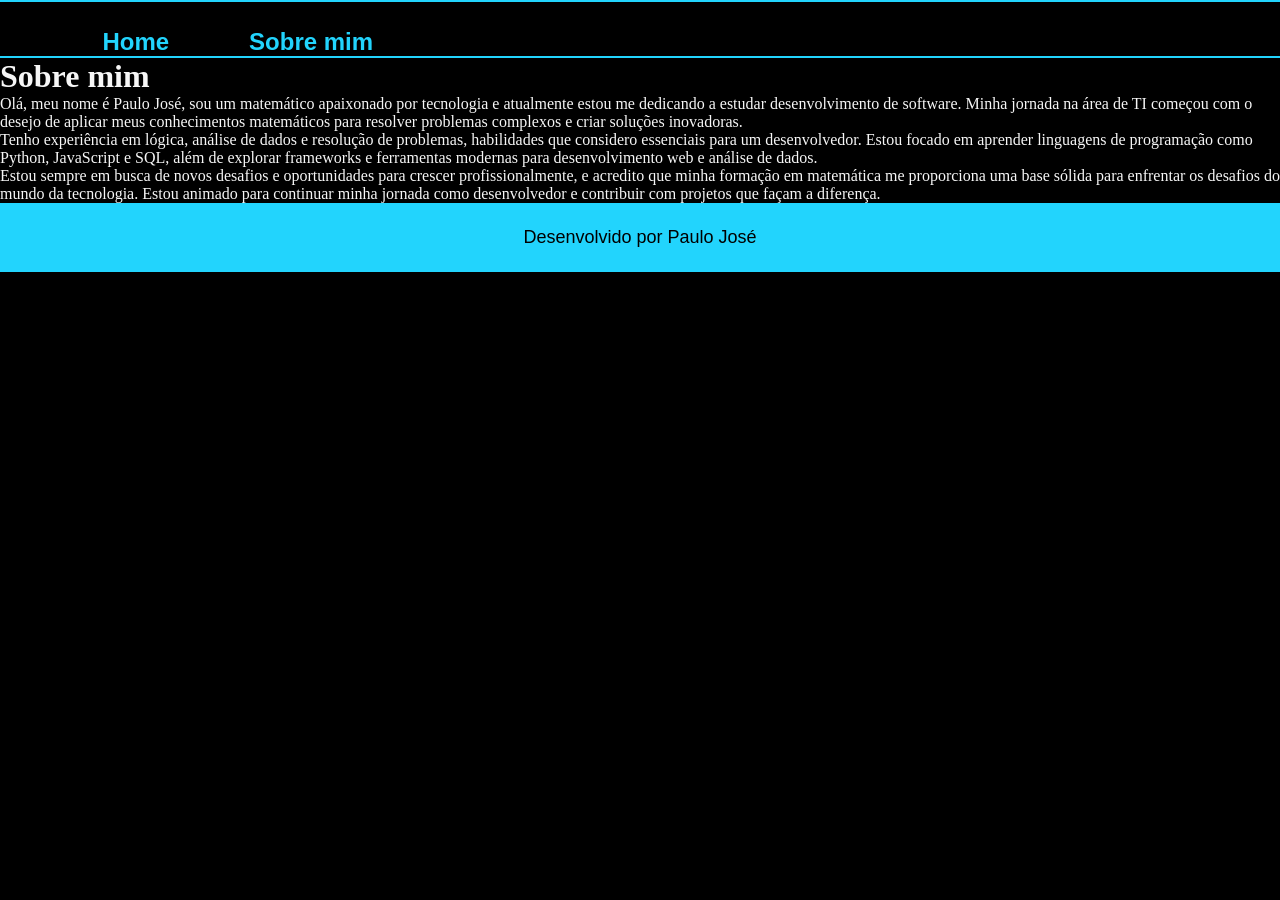
==== about.html @ c3dd3ad5 "Reenvio" ====
<!DOCTYPE html>
<html lang="pt-br">
<head>
    <meta charset="UTF-8">
    <meta name="viewport" content="width=device-width, initial-scale=1.0">
    <link rel="stylesheet" href="style.css">
    <title>Sobre mim</title>
</head>
<body>
    <header class="cabecalho"><nav class="menu">
        <a class="menu__link" href="index.html">Home</a>
        <a class="menu__link" href="about.html">Sobre mim</a>
    </nav></header>
    <main>
        <h1>Sobre mim</h1>
        <p>Olá, meu nome é Paulo José, sou um matemático apaixonado por tecnologia e atualmente estou me dedicando a estudar desenvolvimento de software. Minha jornada na área de TI começou com o desejo de aplicar meus conhecimentos matemáticos para resolver problemas complexos e criar soluções inovadoras.</p>
        <p>Tenho experiência em lógica, análise de dados e resolução de problemas, habilidades que considero essenciais para um desenvolvedor. Estou focado em aprender linguagens de programação como Python, JavaScript e SQL, além de explorar frameworks e ferramentas modernas para desenvolvimento web e análise de dados.</p>
        <p>Estou sempre em busca de novos desafios e oportunidades para crescer profissionalmente, e acredito que minha formação em matemática me proporciona uma base sólida para enfrentar os desafios do mundo da tecnologia. Estou animado para continuar minha jornada como desenvolvedor e contribuir com projetos que façam a diferença.</p>
    </main>
    <footer>Desenvolvido por Paulo José</footer>
    
</body>
</html>
---- style.css ----
* {
    margin: 0;
    padding: 0;
}

@import url('https://fonts.googleapis.com/css2?family=Krona+One&family=Montserrat:ital,wght@0,100..900;1,100..900&display=swap');

body {
    background-color: black;
    color: #F6F6F6;
    box-sizing: border-box;
}

.cabecalho {
    padding: 2% 0% 0% 8%;
    border-top: #22D4FD 2px solid;
    border-bottom: #22D4FD 2px solid;
}

.menu {
    display: flex;

    gap: 80px;
    font-family: "Montserrat", sans-serif;
    font-size: 24px;
    font-weight: 600;
    color: #22D4FD;
}

.menu__link {
    text-decoration: none;
    color: #22D4FD;
}

.apresentacao {
    padding: 5% 8%;
    display: flex;
    align-items: top;
    justify-content: space-between;
}

.apresentacao__conteudo {
    width: 650px;
    display: flex;
    flex-direction: column;
    gap: 40px;
}

.apresentacao__conteudo__titulo {
    font-size: 36px;
    font-family: "Krona One", sans-serif;
}

.titulo-destaque {
    color: #22D4FD;
}

.apresentacao__conteudo__texto {
    font-size: 24px;
    font-family: "Montserrat", sans-serif;
    line-height: 1.6;
    font-weight: 400;
    text-align: justify;
}

.apresentacao__links__subtitulo {
    font-size: 24px;
    font-family: "Krona One", sans-serif;
}

.apresentacao__links {
    display: flex;
    align-items: center;
    flex-direction: column;
    justify-content: space-between;
    gap: 32px
}

.ancora {
    display: flex;
    justify-content: center;
    align-items: center;
    gap: 16px;
    color: #F6F6F6;
    border: 2px solid #22D4FD;
    font-family: "Montserrat", sans-serif;
    font-weight: 600;
    width: 380px;
    text-align: center;
    border-radius: 16px;
    font-size: 24px;
    padding: 21.5px 0;
    text-decoration: none;
}

.ancora:hover {
    background-color: #22D4FD;
    color: black;
    transition: 0.3s;
}

.ancora:hover .icone {
    filter: brightness(0);
    transition: 0.3s;
}

.imagem {
    border-radius: 50px;
    border: 3px solid #22D4FD;
}

footer {
    padding: 24px;
    text-align: center;
    background-color: #22D4FD;
    color: black;
    font-family: "Montserrat", sans-serif;
    font-size: 18px;
    font-weight: 400;
}
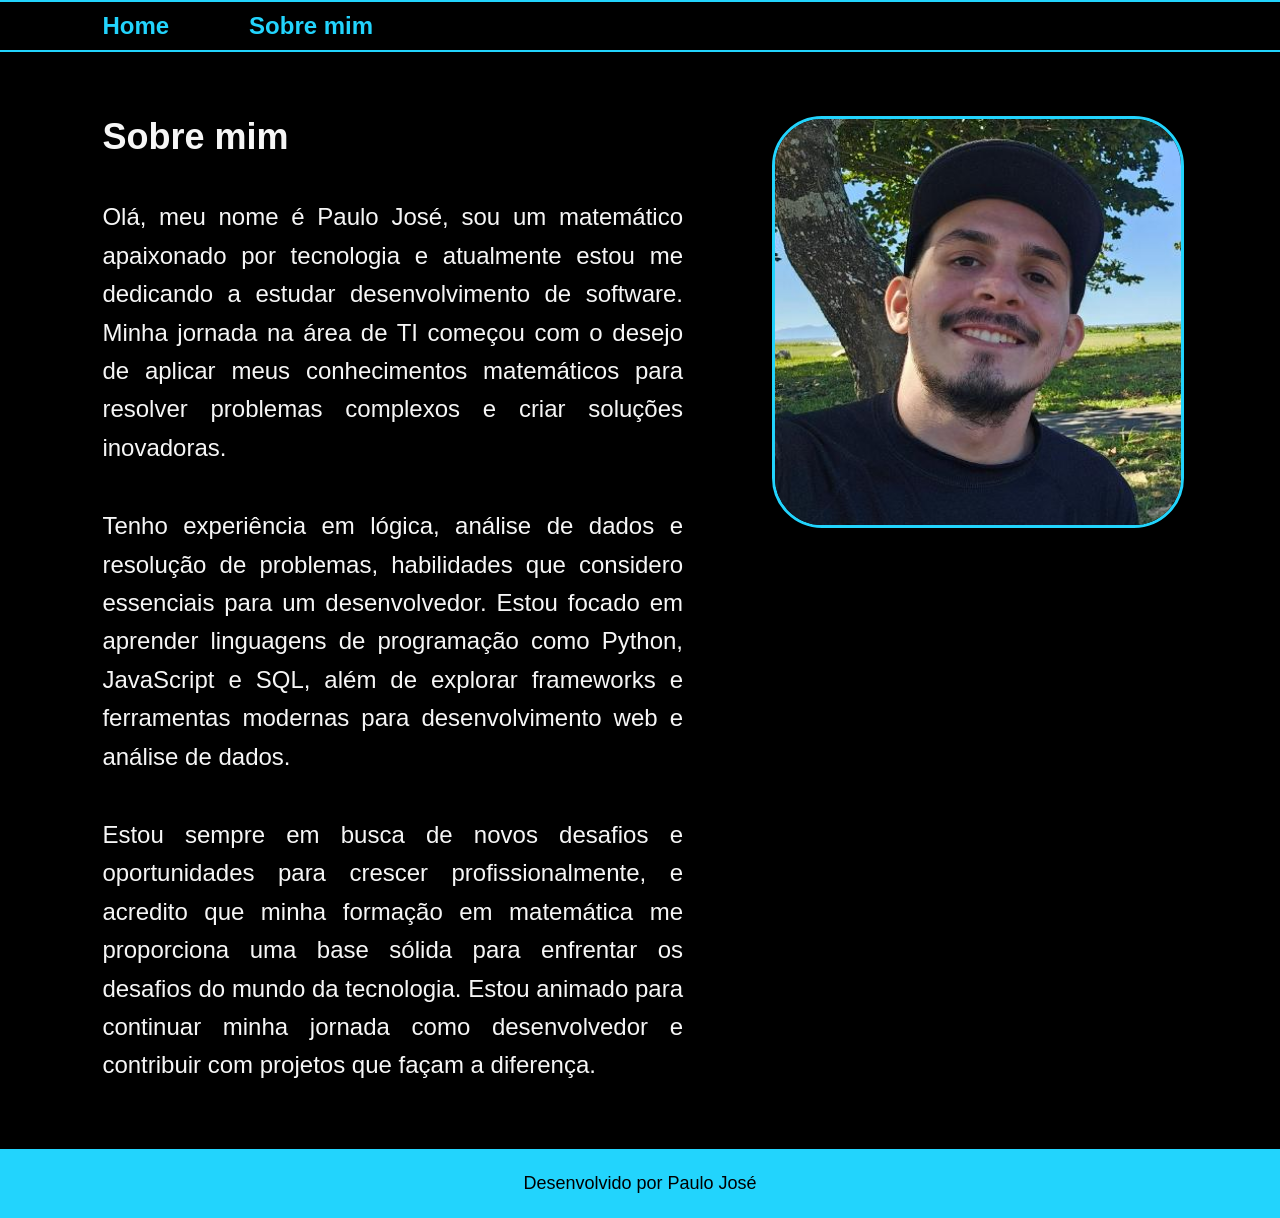
==== commit 32cf1ecc: "atualização" ====
--- a/about.html
+++ b/about.html
@@ -1,23 +1,52 @@
-<!DOCTYPE html>
+<!doctype html>
 <html lang="pt-br">
-<head>
-    <meta charset="UTF-8">
-    <meta name="viewport" content="width=device-width, initial-scale=1.0">
-    <link rel="stylesheet" href="style.css">
+  <head>
+    <meta charset="UTF-8" />
+    <meta name="viewport" content="width=device-width, initial-scale=1.0" />
+    <link rel="stylesheet" href="style.css" />
     <title>Sobre mim</title>
-</head>
-<body>
-    <header class="cabecalho"><nav class="menu">
+  </head>
+  <body>
+    <header class="cabecalho">
+      <nav class="menu">
         <a class="menu__link" href="index.html">Home</a>
         <a class="menu__link" href="about.html">Sobre mim</a>
-    </nav></header>
-    <main>
-        <h1>Sobre mim</h1>
-        <p>Olá, meu nome é Paulo José, sou um matemático apaixonado por tecnologia e atualmente estou me dedicando a estudar desenvolvimento de software. Minha jornada na área de TI começou com o desejo de aplicar meus conhecimentos matemáticos para resolver problemas complexos e criar soluções inovadoras.</p>
-        <p>Tenho experiência em lógica, análise de dados e resolução de problemas, habilidades que considero essenciais para um desenvolvedor. Estou focado em aprender linguagens de programação como Python, JavaScript e SQL, além de explorar frameworks e ferramentas modernas para desenvolvimento web e análise de dados.</p>
-        <p>Estou sempre em busca de novos desafios e oportunidades para crescer profissionalmente, e acredito que minha formação em matemática me proporciona uma base sólida para enfrentar os desafios do mundo da tecnologia. Estou animado para continuar minha jornada como desenvolvedor e contribuir com projetos que façam a diferença.</p>
+      </nav>
+    </header>
+    <main class="apresentacao">
+      <section class="apresentacao__conteudo">
+        <h1 class="apresentacao__conteudo__titulo">Sobre mim</h1>
+        <p class="apresentacao__conteudo__texto">
+          Olá, meu nome é Paulo José, sou um matemático apaixonado por
+          tecnologia e atualmente estou me dedicando a estudar desenvolvimento
+          de software. Minha jornada na área de TI começou com o desejo de
+          aplicar meus conhecimentos matemáticos para resolver problemas
+          complexos e criar soluções inovadoras.
+        </p>
+        <p class="apresentacao__conteudo__texto">
+          Tenho experiência em lógica, análise de dados e resolução de
+          problemas, habilidades que considero essenciais para um desenvolvedor.
+          Estou focado em aprender linguagens de programação como Python,
+          JavaScript e SQL, além de explorar frameworks e ferramentas modernas
+          para desenvolvimento web e análise de dados.
+        </p>
+        <p class="apresentacao__conteudo__texto">
+          Estou sempre em busca de novos desafios e oportunidades para crescer
+          profissionalmente, e acredito que minha formação em matemática me
+          proporciona uma base sólida para enfrentar os desafios do mundo da
+          tecnologia. Estou animado para continuar minha jornada como
+          desenvolvedor e contribuir com projetos que façam a diferença.
+        </p>
+      </section>
+
+      <section>
+        <img
+          class="imagem"
+          src="./assets/foto_de_perfil.jpg"
+          alt="Foto do Paulo, um homem jovem sorrindo, usando boné e camiseta preta, em área ao ar livre com árvore e céu claro. "
+        />
+      </section>
     </main>
     <footer>Desenvolvido por Paulo José</footer>
-    
-</body>
-</html>+  </body>
+</html>
--- a/style.css
+++ b/style.css
@@ -1,120 +1,132 @@
 * {
-    margin: 0;
-    padding: 0;
+  margin: 0;
+  padding: 0;
 }
 
-@import url('https://fonts.googleapis.com/css2?family=Krona+One&family=Montserrat:ital,wght@0,100..900;1,100..900&display=swap');
+@import url("https://fonts.googleapis.com/css2?family=Krona+One&family=Montserrat:ital,wght@0,100..900;1,100..900&display=swap");
+
+:root {
+    --cor-primaria: #000000;
+    --cor-secundaria: #f6f6f6;
+    --cor-terciaria: #22d4fd;
+
+    --font-primaria: "Krona One", sans-serif;
+    --font-secundaria: "Montserrat", sans-serif;
+}
+
 
 body {
-    background-color: black;
-    color: #F6F6F6;
-    box-sizing: border-box;
+  background-color: var(--cor-primaria);
+  color: var(--cor-secundaria);
+  box-sizing: border-box;
 }
 
-.cabecalho {
-    padding: 2% 0% 0% 8%;
-    border-top: #22D4FD 2px solid;
-    border-bottom: #22D4FD 2px solid;
-}
-
-.menu {
-    display: flex;
-
-    gap: 80px;
-    font-family: "Montserrat", sans-serif;
-    font-size: 24px;
-    font-weight: 600;
-    color: #22D4FD;
+.cabecalho {
+  padding: 0.8% 0% 0.8% 8%;
+  border-top: var(--cor-terciaria) 2px solid;
+  border-bottom: var(--cor-terciaria) 2px solid;
+}
+
+.menu {
+  display: flex;
+  align-items: center;
+  gap: 80px;
+  font-family: var(--font-secundaria);
+  font-size: 24px;
+  font-weight: 600;
+  color: var(--cor-terciaria);
 }
 
 .menu__link {
-    text-decoration: none;
-    color: #22D4FD;
+  text-decoration: none;
+  color: var(--cor-terciaria);
 }
 
 .apresentacao {
-    padding: 5% 8%;
-    display: flex;
-    align-items: top;
-    justify-content: space-between;
+  padding: 5% 8%;
+  display: flex;
+  align-items: top;
+  justify-content: space-between;
 }
 
 .apresentacao__conteudo {
-    width: 650px;
-    display: flex;
-    flex-direction: column;
-    gap: 40px;
+  width: 60%;
+  display: flex;
+  flex-direction: column;
+  gap: 40px;
 }
 
 .apresentacao__conteudo__titulo {
-    font-size: 36px;
-    font-family: "Krona One", sans-serif;
+  font-size: 36px;
+  font-family: var(--font-primaria)
 }
 
 .titulo-destaque {
-    color: #22D4FD;
+  color: var(--cor-terciaria);
 }
 
 .apresentacao__conteudo__texto {
-    font-size: 24px;
-    font-family: "Montserrat", sans-serif;
-    line-height: 1.6;
-    font-weight: 400;
-    text-align: justify;
+  font-size: 24px;
+  font-family: var(--font-secundaria);
+  line-height: 1.6;
+  font-weight: 400;
+  text-align: justify;
+  padding-right: 10%;
 }
 
 .apresentacao__links__subtitulo {
-    font-size: 24px;
-    font-family: "Krona One", sans-serif;
+  font-size: 24px;
+  font-family: var(--font-primaria);
 }
 
 .apresentacao__links {
-    display: flex;
-    align-items: center;
-    flex-direction: column;
-    justify-content: space-between;
-    gap: 32px
+  display: flex;
+  align-items: center;
+  flex-direction: column;
+  justify-content: space-between;
+  gap: 32px;
 }
 
 .ancora {
-    display: flex;
-    justify-content: center;
-    align-items: center;
-    gap: 16px;
-    color: #F6F6F6;
-    border: 2px solid #22D4FD;
-    font-family: "Montserrat", sans-serif;
-    font-weight: 600;
-    width: 380px;
-    text-align: center;
-    border-radius: 16px;
-    font-size: 24px;
-    padding: 21.5px 0;
-    text-decoration: none;
+  display: flex;
+  justify-content: center;
+  align-items: center;
+  gap: 16px;
+  color: var(--cor-secundaria);
+  border: 2px solid var(--cor-terciaria);
+  font-family: var(--font-secundaria);
+  font-weight: 600;
+  width: 380px;
+  text-align: center;
+  border-radius: 16px;
+  font-size: 24px;
+  padding: 21.5px 0;
+  text-decoration: none;
 }
 
 .ancora:hover {
-    background-color: #22D4FD;
-    color: black;
-    transition: 0.3s;
+  background-color: var(--cor-terciaria);
+  color: var(--cor-primaria);
+  transition: 0.3s;
 }
 
 .ancora:hover .icone {
-    filter: brightness(0);
-    transition: 0.3s;
+  filter: brightness(0);
+  transition: 0.3s;
 }
 
 .imagem {
-    border-radius: 50px;
-    border: 3px solid #22D4FD;
+  width: 100%;
+  border-radius: 50px;
+  border: 3px solid var(--cor-terciaria);
 }
 
 footer {
-    padding: 24px;
-    text-align: center;
-    background-color: #22D4FD;
-    color: black;
-    font-family: "Montserrat", sans-serif;
-    font-size: 18px;
-    font-weight: 400;
-}+  padding: 24px;
+  text-align: center;
+  background-color: var(--cor-terciaria);
+  color: var(--cor-primaria);
+  font-family: var(--font-secundaria);
+  font-size: 18px;
+  font-weight: 400;
+}
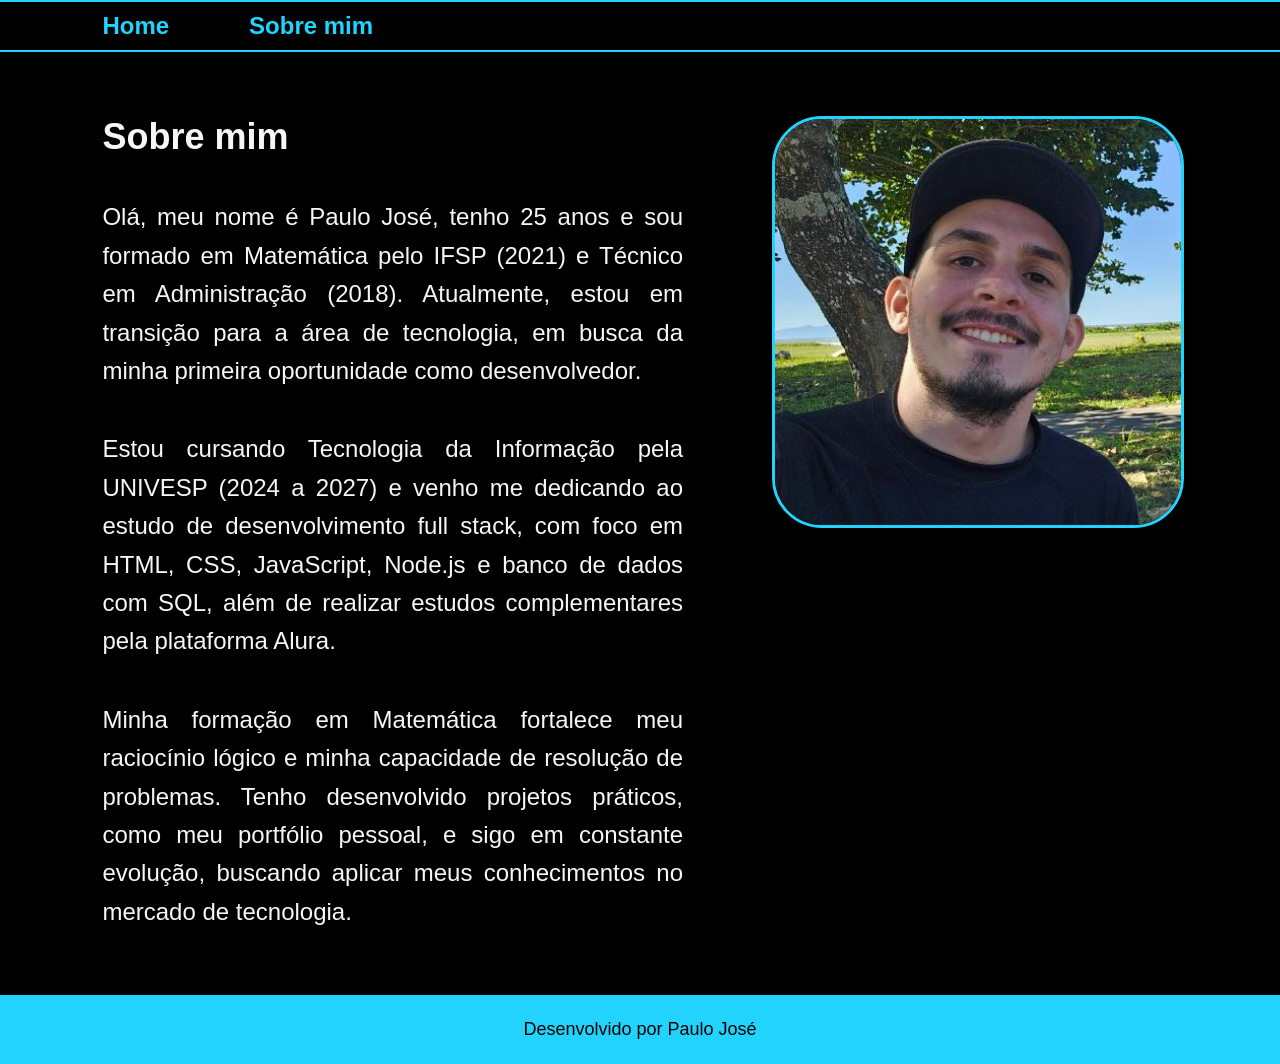
==== commit 0bef94bf: "atualização do "Sobre mim"" ====
--- a/about.html
+++ b/about.html
@@ -1,52 +1,49 @@
-<!doctype html>
-<html lang="pt-br">
-  <head>
-    <meta charset="UTF-8" />
-    <meta name="viewport" content="width=device-width, initial-scale=1.0" />
-    <link rel="stylesheet" href="style.css" />
-    <title>Sobre mim</title>
-  </head>
-  <body>
-    <header class="cabecalho">
-      <nav class="menu">
-        <a class="menu__link" href="index.html">Home</a>
-        <a class="menu__link" href="about.html">Sobre mim</a>
-      </nav>
-    </header>
-    <main class="apresentacao">
-      <section class="apresentacao__conteudo">
-        <h1 class="apresentacao__conteudo__titulo">Sobre mim</h1>
-        <p class="apresentacao__conteudo__texto">
-          Olá, meu nome é Paulo José, sou um matemático apaixonado por
-          tecnologia e atualmente estou me dedicando a estudar desenvolvimento
-          de software. Minha jornada na área de TI começou com o desejo de
-          aplicar meus conhecimentos matemáticos para resolver problemas
-          complexos e criar soluções inovadoras.
-        </p>
-        <p class="apresentacao__conteudo__texto">
-          Tenho experiência em lógica, análise de dados e resolução de
-          problemas, habilidades que considero essenciais para um desenvolvedor.
-          Estou focado em aprender linguagens de programação como Python,
-          JavaScript e SQL, além de explorar frameworks e ferramentas modernas
-          para desenvolvimento web e análise de dados.
-        </p>
-        <p class="apresentacao__conteudo__texto">
-          Estou sempre em busca de novos desafios e oportunidades para crescer
-          profissionalmente, e acredito que minha formação em matemática me
-          proporciona uma base sólida para enfrentar os desafios do mundo da
-          tecnologia. Estou animado para continuar minha jornada como
-          desenvolvedor e contribuir com projetos que façam a diferença.
-        </p>
-      </section>
-
-      <section>
-        <img
-          class="imagem"
-          src="./assets/foto_de_perfil.jpg"
-          alt="Foto do Paulo, um homem jovem sorrindo, usando boné e camiseta preta, em área ao ar livre com árvore e céu claro. "
-        />
-      </section>
-    </main>
-    <footer>Desenvolvido por Paulo José</footer>
-  </body>
-</html>
+<!doctype html>
+<html lang="pt-br">
+  <head>
+    <meta charset="UTF-8" />
+    <meta name="viewport" content="width=device-width, initial-scale=1.0" />
+    <link rel="stylesheet" href="style.css" />
+    <title>Sobre mim</title>
+  </head>
+  <body>
+    <header class="cabecalho">
+      <nav class="menu">
+        <a class="menu__link" href="index.html">Home</a>
+        <a class="menu__link" href="about.html">Sobre mim</a>
+      </nav>
+    </header>
+    <main class="apresentacao">
+      <section class="apresentacao__conteudo">
+        <h1 class="apresentacao__conteudo__titulo">Sobre mim</h1>
+        <p class="apresentacao__conteudo__texto">
+          Olá, meu nome é Paulo José, tenho 25 anos e sou formado em Matemática
+          pelo IFSP (2021) e Técnico em Administração (2018). Atualmente, estou
+          em transição para a área de tecnologia, em busca da minha primeira
+          oportunidade como desenvolvedor.
+        </p>
+        <p class="apresentacao__conteudo__texto">
+          Estou cursando Tecnologia da Informação pela UNIVESP (2024 a 2027) e
+          venho me dedicando ao estudo de desenvolvimento full stack, com foco
+          em HTML, CSS, JavaScript, Node.js e banco de dados com SQL, além de
+          realizar estudos complementares pela plataforma Alura.
+        </p>
+        <p class="apresentacao__conteudo__texto">
+          Minha formação em Matemática fortalece meu raciocínio lógico e minha
+          capacidade de resolução de problemas. Tenho desenvolvido projetos
+          práticos, como meu portfólio pessoal, e sigo em constante evolução,
+          buscando aplicar meus conhecimentos no mercado de tecnologia.
+        </p>
+      </section>
+
+      <section>
+        <img
+          class="imagem"
+          src="./assets/foto_de_perfil.jpg"
+          alt="Foto do Paulo, um homem jovem sorrindo, usando boné e camiseta preta, em área ao ar livre com árvore e céu claro."
+        />
+      </section>
+    </main>
+    <footer>Desenvolvido por Paulo José</footer>
+  </body>
+</html>
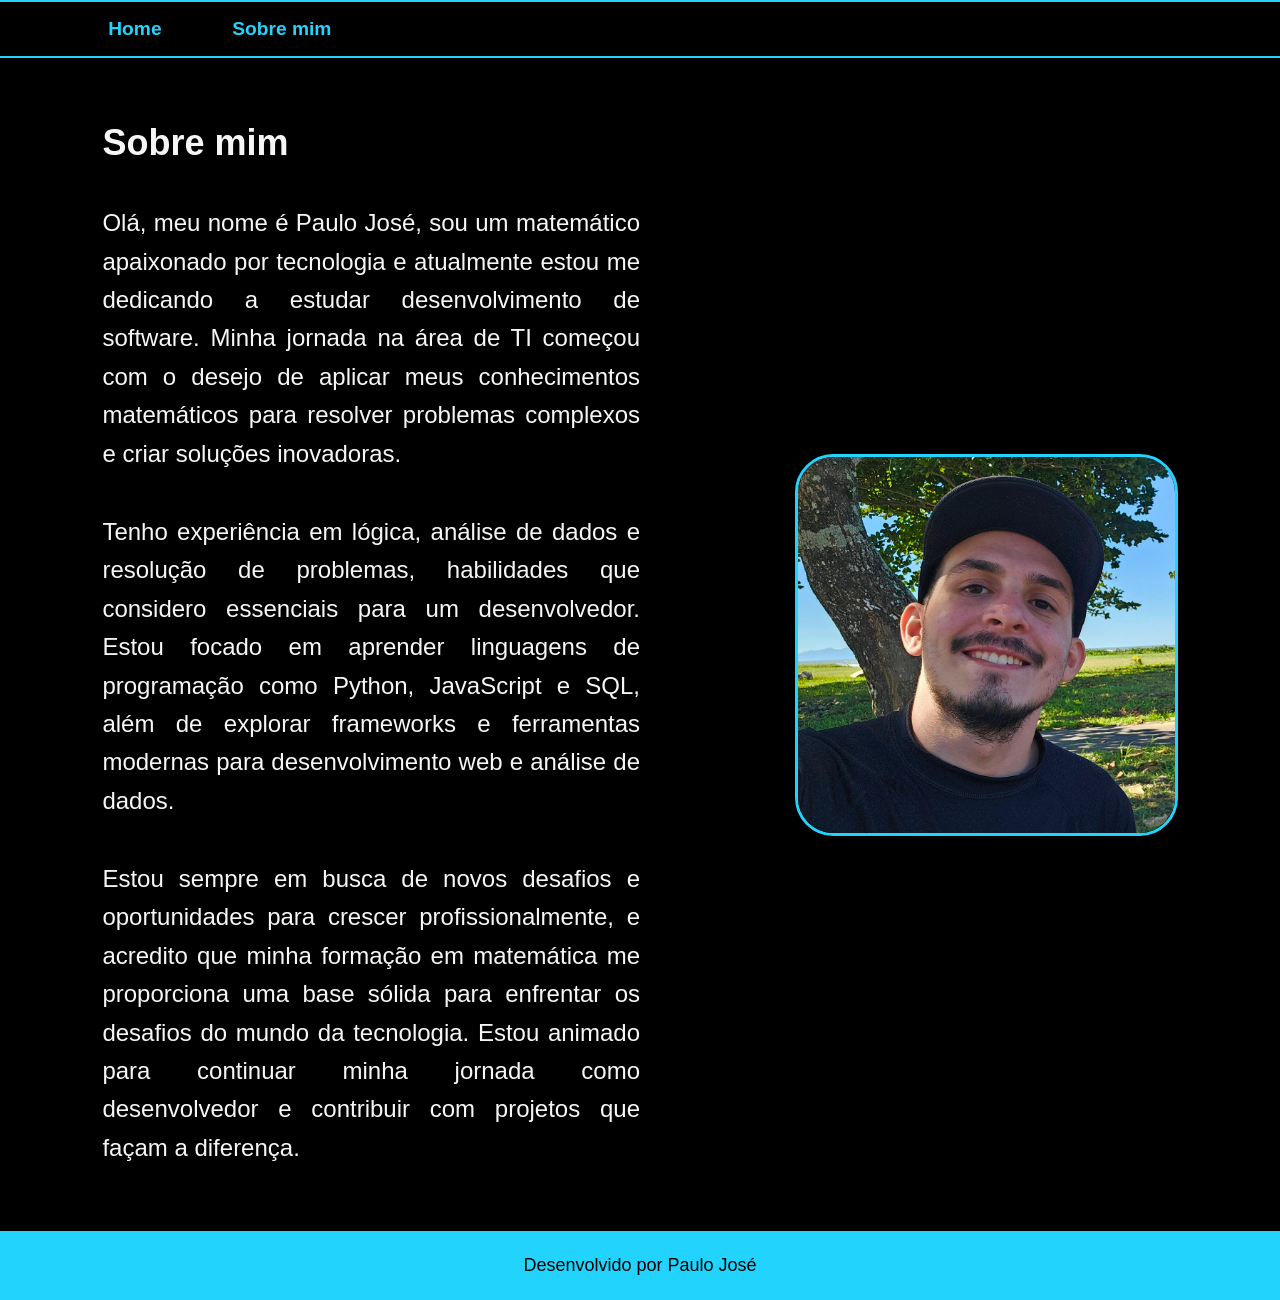
==== commit a1d11e93: "Responsividade" ====
--- a/about.html
+++ b/about.html
@@ -1,49 +1,52 @@
-<!doctype html>
-<html lang="pt-br">
-  <head>
-    <meta charset="UTF-8" />
-    <meta name="viewport" content="width=device-width, initial-scale=1.0" />
-    <link rel="stylesheet" href="style.css" />
-    <title>Sobre mim</title>
-  </head>
-  <body>
-    <header class="cabecalho">
-      <nav class="menu">
-        <a class="menu__link" href="index.html">Home</a>
-        <a class="menu__link" href="about.html">Sobre mim</a>
-      </nav>
-    </header>
-    <main class="apresentacao">
-      <section class="apresentacao__conteudo">
-        <h1 class="apresentacao__conteudo__titulo">Sobre mim</h1>
-        <p class="apresentacao__conteudo__texto">
-          Olá, meu nome é Paulo José, tenho 25 anos e sou formado em Matemática
-          pelo IFSP (2021) e Técnico em Administração (2018). Atualmente, estou
-          em transição para a área de tecnologia, em busca da minha primeira
-          oportunidade como desenvolvedor.
-        </p>
-        <p class="apresentacao__conteudo__texto">
-          Estou cursando Tecnologia da Informação pela UNIVESP (2024 a 2027) e
-          venho me dedicando ao estudo de desenvolvimento full stack, com foco
-          em HTML, CSS, JavaScript, Node.js e banco de dados com SQL, além de
-          realizar estudos complementares pela plataforma Alura.
-        </p>
-        <p class="apresentacao__conteudo__texto">
-          Minha formação em Matemática fortalece meu raciocínio lógico e minha
-          capacidade de resolução de problemas. Tenho desenvolvido projetos
-          práticos, como meu portfólio pessoal, e sigo em constante evolução,
-          buscando aplicar meus conhecimentos no mercado de tecnologia.
-        </p>
-      </section>
-
-      <section>
-        <img
-          class="imagem"
-          src="./assets/foto_de_perfil.jpg"
-          alt="Foto do Paulo, um homem jovem sorrindo, usando boné e camiseta preta, em área ao ar livre com árvore e céu claro."
-        />
-      </section>
-    </main>
-    <footer>Desenvolvido por Paulo José</footer>
-  </body>
-</html>
+<!doctype html>
+<html lang="pt-br">
+  <head>
+    <meta charset="UTF-8" />
+    <meta name="viewport" content="width=device-width, initial-scale=1.0" />
+    <link rel="stylesheet" href="style.css" />
+    <title>Sobre mim</title>
+  </head>
+  <body>
+    <header class="cabecalho">
+      <nav class="menu">
+        <a class="menu__link" href="index.html">Home</a>
+        <a class="menu__link" href="about.html">Sobre mim</a>
+      </nav>
+    </header>
+    <main class="apresentacao">
+
+      <section class="apresentacao__conteudo">
+        <h1 class="apresentacao__conteudo__titulo">Sobre mim</h1>
+        <p class="apresentacao__conteudo__texto">
+          Olá, meu nome é Paulo José, sou um matemático apaixonado por
+          tecnologia e atualmente estou me dedicando a estudar desenvolvimento
+          de software. Minha jornada na área de TI começou com o desejo de
+          aplicar meus conhecimentos matemáticos para resolver problemas
+          complexos e criar soluções inovadoras.
+        </p>
+        <p class="apresentacao__conteudo__texto">
+          Tenho experiência em lógica, análise de dados e resolução de
+          problemas, habilidades que considero essenciais para um desenvolvedor.
+          Estou focado em aprender linguagens de programação como Python,
+          JavaScript e SQL, além de explorar frameworks e ferramentas modernas
+          para desenvolvimento web e análise de dados.
+        </p>
+        <p class="apresentacao__conteudo__texto">
+          Estou sempre em busca de novos desafios e oportunidades para crescer
+          profissionalmente, e acredito que minha formação em matemática me
+          proporciona uma base sólida para enfrentar os desafios do mundo da
+          tecnologia. Estou animado para continuar minha jornada como
+          desenvolvedor e contribuir com projetos que façam a diferença.
+        </p>
+      </section>
+
+        <img
+          class="imagem"
+          src="./assets/foto_de_perfil.jpg"
+          alt="Foto do Paulo, um homem jovem sorrindo, usando boné e camiseta preta, em área ao ar livre com árvore e céu claro. "
+        />
+
+    </main>
+    <footer>Desenvolvido por Paulo José</footer>
+  </body>
+</html>
--- a/style.css
+++ b/style.css
@@ -21,18 +21,18 @@
   box-sizing: border-box;
 }
 
-.cabecalho {
-  padding: 0.8% 0% 0.8% 8%;
-  border-top: var(--cor-terciaria) 2px solid;
-  border-bottom: var(--cor-terciaria) 2px solid;
-}
-
-.menu {
-  display: flex;
-  align-items: center;
-  gap: 80px;
-  font-family: var(--font-secundaria);
-  font-size: 24px;
+.cabecalho {
+  padding: 0.8% 0% 0.8% 8%;
+  border-top: var(--cor-terciaria) 2px solid;
+  border-bottom: var(--cor-terciaria) 2px solid;
+}
+
+.menu {
+  display: flex;
+  align-items: center;
+  gap: 5%;
+  font-family: var(--font-secundaria);
+  font-size: 1.2rem;
   font-weight: 600;
   color: var(--cor-terciaria);
 }
@@ -40,24 +40,36 @@
 .menu__link {
   text-decoration: none;
   color: var(--cor-terciaria);
+  padding: 0.5%;
+  border-radius: 8px;
+  transition: 0.7s;
+}
+
+.menu__link:hover{
+  background-color: var(--cor-terciaria);
+  color: var(--cor-primaria);
+  border-radius: 8px;
+  transition: 0.7s;
+  transform: translateY(-10%);  
 }
 
 .apresentacao {
   padding: 5% 8%;
   display: flex;
-  align-items: top;
+  align-items: flex-start;
   justify-content: space-between;
 }
 
 .apresentacao__conteudo {
-  width: 60%;
+  width: 50%;
   display: flex;
   flex-direction: column;
   gap: 40px;
+  margin-right: 5%;
 }
 
 .apresentacao__conteudo__titulo {
-  font-size: 36px;
+  font-size: 2.25rem;
   font-family: var(--font-primaria)
 }
 
@@ -66,16 +78,15 @@
 }
 
 .apresentacao__conteudo__texto {
-  font-size: 24px;
+  font-size: 1.5rem;
   font-family: var(--font-secundaria);
   line-height: 1.6;
   font-weight: 400;
   text-align: justify;
-  padding-right: 10%;
 }
 
 .apresentacao__links__subtitulo {
-  font-size: 24px;
+  font-size: 1.5rem;
   font-family: var(--font-primaria);
 }
 
@@ -91,34 +102,44 @@
   display: flex;
   justify-content: center;
   align-items: center;
-  gap: 16px;
+  gap: 3%;
   color: var(--cor-secundaria);
   border: 2px solid var(--cor-terciaria);
   font-family: var(--font-secundaria);
   font-weight: 600;
-  width: 380px;
+  width: 50%;
   text-align: center;
   border-radius: 16px;
-  font-size: 24px;
+  font-size: 1.5rem;
   padding: 21.5px 0;
   text-decoration: none;
+  transition: 0.7s;
 }
 
 .ancora:hover {
   background-color: var(--cor-terciaria);
   color: var(--cor-primaria);
-  transition: 0.3s;
+  transition: 0.7s;
+  transform: translateY(-10%);
 }
 
 .ancora:hover .icone {
   filter: brightness(0);
-  transition: 0.3s;
+  transition: 0.7s;
 }
 
 .imagem {
-  width: 100%;
-  border-radius: 50px;
+  width: 35%;
+  height: auto;
+  border-radius: 10%;
   border: 3px solid var(--cor-terciaria);
+  align-self: center;
+  transition: 0.7s;
+}
+
+.imagem:hover{
+  width: 40%;
+  transition: 0.7s;
 }
 
 footer {
@@ -127,6 +148,28 @@
   background-color: var(--cor-terciaria);
   color: var(--cor-primaria);
   font-family: var(--font-secundaria);
-  font-size: 18px;
+  font-size: 1.125rem;
   font-weight: 400;
 }
+
+@media (max-width: 1200px){
+  .cabecalho  {
+    padding: 0;
+  }
+  
+  .menu{
+    padding: 1%;
+    justify-content: center;
+  }
+  
+  .apresentacao{
+    flex-direction: column-reverse;
+  }
+  .apresentacao__conteudo{
+    margin: 3% 0px 0px 0px;
+    width: auto;
+  }
+  .imagem{
+    align-self: center;
+  }
+}
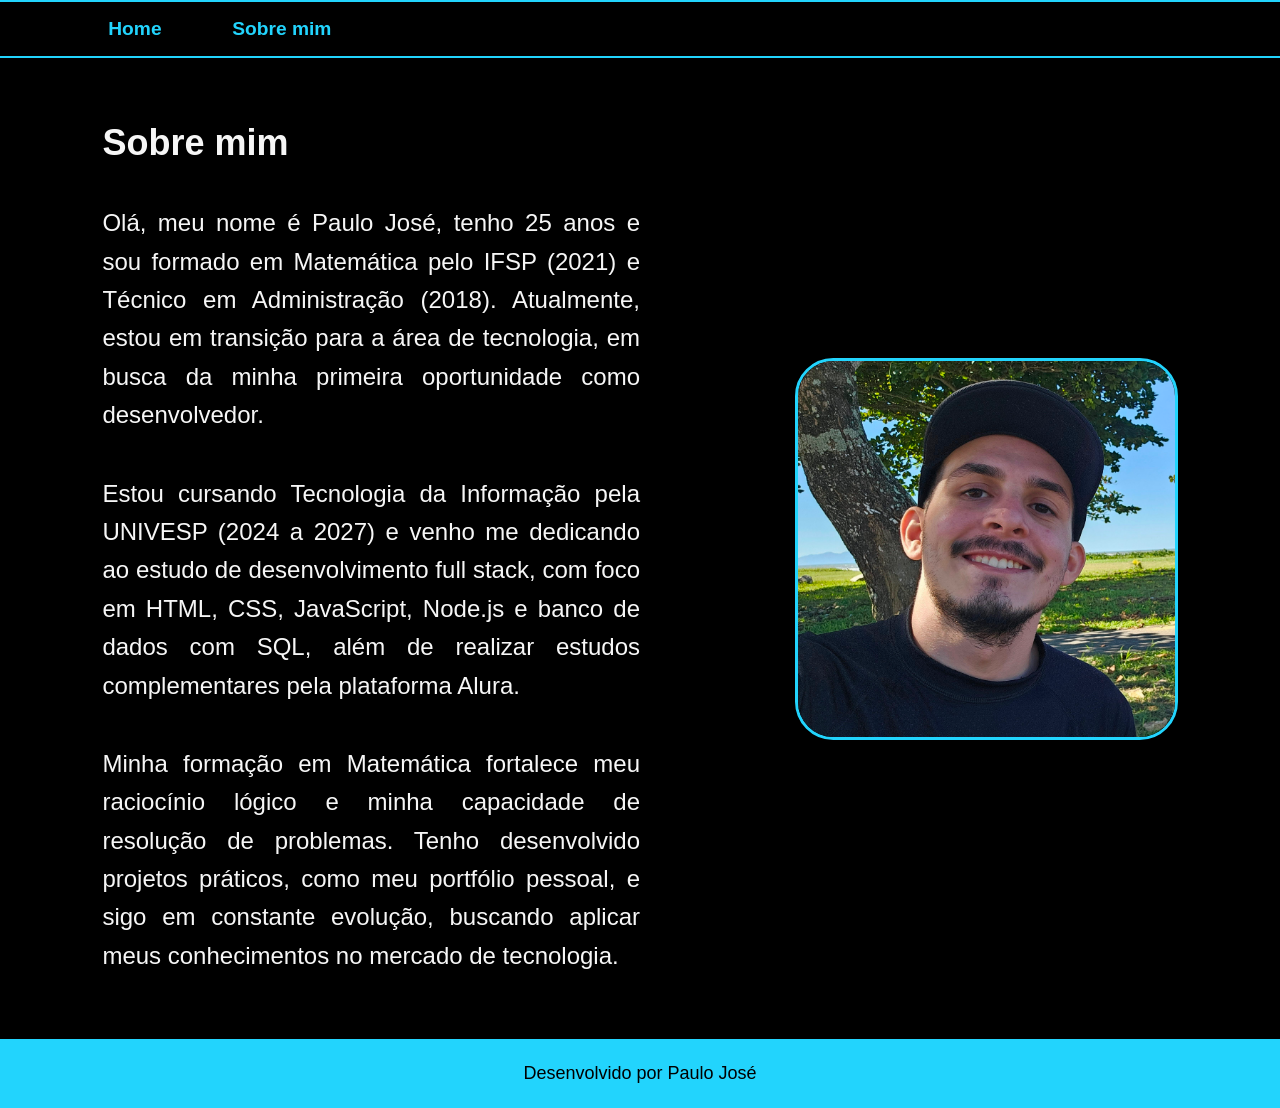
==== commit 5ac5ad32: "Merge branch 'dev'" ====
--- a/about.html
+++ b/about.html
@@ -1,52 +1,49 @@
-<!doctype html>
-<html lang="pt-br">
-  <head>
-    <meta charset="UTF-8" />
-    <meta name="viewport" content="width=device-width, initial-scale=1.0" />
-    <link rel="stylesheet" href="style.css" />
-    <title>Sobre mim</title>
-  </head>
-  <body>
-    <header class="cabecalho">
-      <nav class="menu">
-        <a class="menu__link" href="index.html">Home</a>
-        <a class="menu__link" href="about.html">Sobre mim</a>
-      </nav>
-    </header>
-    <main class="apresentacao">
-
-      <section class="apresentacao__conteudo">
-        <h1 class="apresentacao__conteudo__titulo">Sobre mim</h1>
-        <p class="apresentacao__conteudo__texto">
-          Olá, meu nome é Paulo José, sou um matemático apaixonado por
-          tecnologia e atualmente estou me dedicando a estudar desenvolvimento
-          de software. Minha jornada na área de TI começou com o desejo de
-          aplicar meus conhecimentos matemáticos para resolver problemas
-          complexos e criar soluções inovadoras.
-        </p>
-        <p class="apresentacao__conteudo__texto">
-          Tenho experiência em lógica, análise de dados e resolução de
-          problemas, habilidades que considero essenciais para um desenvolvedor.
-          Estou focado em aprender linguagens de programação como Python,
-          JavaScript e SQL, além de explorar frameworks e ferramentas modernas
-          para desenvolvimento web e análise de dados.
-        </p>
-        <p class="apresentacao__conteudo__texto">
-          Estou sempre em busca de novos desafios e oportunidades para crescer
-          profissionalmente, e acredito que minha formação em matemática me
-          proporciona uma base sólida para enfrentar os desafios do mundo da
-          tecnologia. Estou animado para continuar minha jornada como
-          desenvolvedor e contribuir com projetos que façam a diferença.
-        </p>
-      </section>
-
-        <img
-          class="imagem"
-          src="./assets/foto_de_perfil.jpg"
-          alt="Foto do Paulo, um homem jovem sorrindo, usando boné e camiseta preta, em área ao ar livre com árvore e céu claro. "
-        />
-
-    </main>
-    <footer>Desenvolvido por Paulo José</footer>
-  </body>
-</html>
+<!doctype html>
+<html lang="pt-br">
+  <head>
+    <meta charset="UTF-8" />
+    <meta name="viewport" content="width=device-width, initial-scale=1.0" />
+    <link rel="stylesheet" href="style.css" />
+    <title>Sobre mim</title>
+  </head>
+  <body>
+    <header class="cabecalho">
+      <nav class="menu">
+        <a class="menu__link" href="index.html">Home</a>
+        <a class="menu__link" href="about.html">Sobre mim</a>
+      </nav>
+    </header>
+    <main class="apresentacao">
+
+      <section class="apresentacao__conteudo">
+        <h1 class="apresentacao__conteudo__titulo">Sobre mim</h1>
+        <p class="apresentacao__conteudo__texto">
+          Olá, meu nome é Paulo José, tenho 25 anos e sou formado em Matemática
+          pelo IFSP (2021) e Técnico em Administração (2018). Atualmente, estou
+          em transição para a área de tecnologia, em busca da minha primeira
+          oportunidade como desenvolvedor.
+        </p>
+        <p class="apresentacao__conteudo__texto">
+          Estou cursando Tecnologia da Informação pela UNIVESP (2024 a 2027) e
+          venho me dedicando ao estudo de desenvolvimento full stack, com foco
+          em HTML, CSS, JavaScript, Node.js e banco de dados com SQL, além de
+          realizar estudos complementares pela plataforma Alura.
+        </p>
+        <p class="apresentacao__conteudo__texto">
+          Minha formação em Matemática fortalece meu raciocínio lógico e minha
+          capacidade de resolução de problemas. Tenho desenvolvido projetos
+          práticos, como meu portfólio pessoal, e sigo em constante evolução,
+          buscando aplicar meus conhecimentos no mercado de tecnologia.
+        </p>
+      </section>
+
+        <img
+          class="imagem"
+          src="./assets/foto_de_perfil.jpg"
+          alt="Foto do Paulo, um homem jovem sorrindo, usando boné e camiseta preta, em área ao ar livre com árvore e céu claro."
+        />
+
+    </main>
+    <footer>Desenvolvido por Paulo José</footer>
+  </body>
+</html>
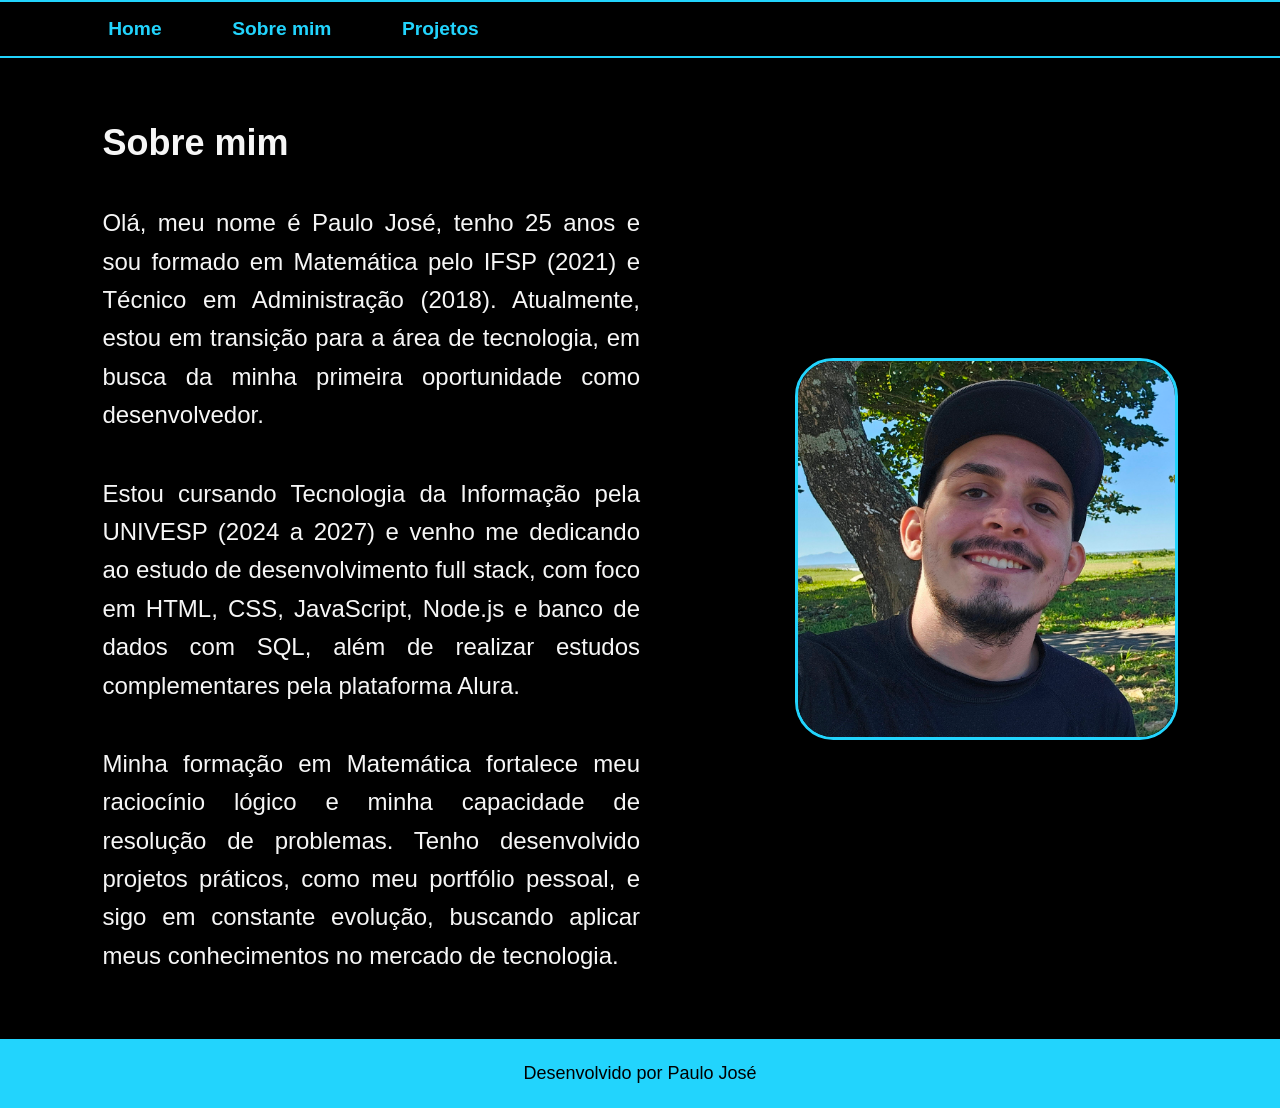
==== commit 2ddaf1ea: "Adiciona pagina de projetos ao portfolio" ====
--- a/about.html
+++ b/about.html
@@ -11,6 +11,8 @@
       <nav class="menu">
         <a class="menu__link" href="index.html">Home</a>
         <a class="menu__link" href="about.html">Sobre mim</a>
+        <!-- Link para a nova pagina de projetos no menu principal -->
+        <a class="menu__link" href="projetos.html">Projetos</a>
       </nav>
     </header>
     <main class="apresentacao">
--- a/style.css
+++ b/style.css
@@ -1,19 +1,18 @@
+@import url("https://fonts.googleapis.com/css2?family=Krona+One&family=Montserrat:ital,wght@0,100..900;1,100..900&display=swap");
+
 * {
   margin: 0;
   padding: 0;
 }
 
-@import url("https://fonts.googleapis.com/css2?family=Krona+One&family=Montserrat:ital,wght@0,100..900;1,100..900&display=swap");
-
 :root {
-    --cor-primaria: #000000;
-    --cor-secundaria: #f6f6f6;
-    --cor-terciaria: #22d4fd;
-
-    --font-primaria: "Krona One", sans-serif;
-    --font-secundaria: "Montserrat", sans-serif;
-}
-
+  --cor-primaria: #000000;
+  --cor-secundaria: #f6f6f6;
+  --cor-terciaria: #22d4fd;
+
+  --font-primaria: "Krona One", sans-serif;
+  --font-secundaria: "Montserrat", sans-serif;
+}
 
 body {
   background-color: var(--cor-primaria);
@@ -27,14 +26,16 @@
   border-bottom: var(--cor-terciaria) 2px solid;
 }
 
-.menu {
-  display: flex;
-  align-items: center;
-  gap: 5%;
-  font-family: var(--font-secundaria);
-  font-size: 1.2rem;
-  font-weight: 600;
-  color: var(--cor-terciaria);
+.menu {
+  display: flex;
+  align-items: center;
+  /* Permite quebrar os links em mais de uma linha se faltar espaco */
+  flex-wrap: wrap;
+  gap: 5%;
+  font-family: var(--font-secundaria);
+  font-size: 1.2rem;
+  font-weight: 600;
+  color: var(--cor-terciaria);
 }
 
 .menu__link {
@@ -45,17 +46,109 @@
   transition: 0.7s;
 }
 
-.menu__link:hover{
-  background-color: var(--cor-terciaria);
-  color: var(--cor-primaria);
-  border-radius: 8px;
-  transition: 0.7s;
-  transform: translateY(-10%);  
-}
-
-.apresentacao {
-  padding: 5% 8%;
-  display: flex;
+.menu__link:hover {
+  background-color: var(--cor-terciaria);
+  color: var(--cor-primaria);
+  border-radius: 8px;
+  transition: 0.7s;
+  transform: translateY(-10%);
+}
+
+/* Espacamento geral da pagina de projetos */
+.projetos {
+  padding: 5% 8%;
+}
+
+/* Empilha titulo, introducao e grade verticalmente */
+.projetos__conteudo {
+  display: flex;
+  flex-direction: column;
+  gap: 32px;
+}
+
+/* Limita a largura do texto introdutorio para nao ficar longo demais */
+.projetos__intro {
+  max-width: 900px;
+}
+
+/* Cria a grade com 2 colunas para os 4 cards */
+.projetos__grid {
+  display: grid;
+  grid-template-columns: repeat(2, minmax(0, 1fr));
+  gap: 28px;
+  /* Faz os itens ocuparem a mesma altura dentro da linha */
+  align-items: stretch;
+}
+
+/* Estrutura do card: conteudo em cima e botao preso na parte de baixo */
+.projeto__card {
+  display: flex;
+  flex-direction: column;
+  justify-content: space-between;
+  /* Altura minima ajuda a manter os cards visualmente padronizados */
+  min-height: 280px;
+  padding: 32px;
+  border: 2px solid rgba(34, 212, 253, 0.45);
+  border-radius: 24px;
+  background: linear-gradient(145deg, rgba(34, 212, 253, 0.14), rgba(255, 255, 255, 0.04));
+  box-shadow: 0 18px 40px rgba(0, 0, 0, 0.28);
+  transition: transform 0.35s ease, box-shadow 0.35s ease, border-color 0.35s ease;
+}
+
+.projeto__card:hover {
+  /* Move levemente o card para cima para destacar no hover */
+  transform: translateY(-10px) scale(1.01);
+  border-color: var(--cor-terciaria);
+  box-shadow: 0 24px 50px rgba(34, 212, 253, 0.18);
+}
+
+/* Agrupa titulo e descricao com espacamento interno consistente */
+.projeto__card__conteudo {
+  display: flex;
+  flex-direction: column;
+  gap: 18px;
+}
+
+.projeto__card__titulo {
+  font-size: 1.4rem;
+  font-family: var(--font-primaria);
+  color: var(--cor-terciaria);
+}
+
+.projeto__card__descricao {
+  font-size: 1.1rem;
+  line-height: 1.6;
+  font-family: var(--font-secundaria);
+  color: var(--cor-secundaria);
+}
+
+.projeto__botao {
+  /* fit-content faz o botao ocupar apenas o espaco do proprio texto */
+  width: fit-content;
+  /* Empurra o botao para baixo quando o card tiver menos texto */
+  margin-top: 28px;
+  padding: 14px 24px;
+  border: 2px solid var(--cor-terciaria);
+  border-radius: 999px;
+  background-color: transparent;
+  color: var(--cor-secundaria);
+  text-decoration: none;
+  font-family: var(--font-secundaria);
+  font-size: 1rem;
+  font-weight: 700;
+  transition: background-color 0.35s ease, color 0.35s ease, transform 0.35s ease, box-shadow 0.35s ease;
+}
+
+.projeto__botao:hover {
+  background-color: var(--cor-terciaria);
+  color: var(--cor-primaria);
+  transform: translateY(-3px);
+  box-shadow: 0 12px 24px rgba(34, 212, 253, 0.28);
+}
+
+.apresentacao {
+  padding: 5% 8%;
+  display: flex;
   align-items: flex-start;
   justify-content: space-between;
 }
@@ -70,7 +163,7 @@
 
 .apresentacao__conteudo__titulo {
   font-size: 2.25rem;
-  font-family: var(--font-primaria)
+  font-family: var(--font-primaria);
 }
 
 .titulo-destaque {
@@ -137,7 +230,7 @@
   transition: 0.7s;
 }
 
-.imagem:hover{
+.imagem:hover {
   width: 40%;
   transition: 0.7s;
 }
@@ -152,24 +245,31 @@
   font-weight: 400;
 }
 
-@media (max-width: 1200px){
-  .cabecalho  {
+@media (max-width: 1200px) {
+  .cabecalho {
     padding: 0;
   }
-  
-  .menu{
-    padding: 1%;
-    justify-content: center;
-  }
-  
-  .apresentacao{
-    flex-direction: column-reverse;
-  }
-  .apresentacao__conteudo{
+
+  .menu {
+    padding: 1%;
+    justify-content: center;
+    /* Diminui o espacamento no mobile/tablet para o menu caber melhor */
+    gap: 16px;
+  }
+
+  .apresentacao {
+    flex-direction: column-reverse;
+  }
+  .apresentacao__conteudo {
     margin: 3% 0px 0px 0px;
     width: auto;
   }
-  .imagem{
-    align-self: center;
-  }
-}+  .imagem {
+    align-self: center;
+  }
+
+  /* Em telas menores, os cards passam a ficar um abaixo do outro */
+  .projetos__grid {
+    grid-template-columns: 1fr;
+  }
+}
